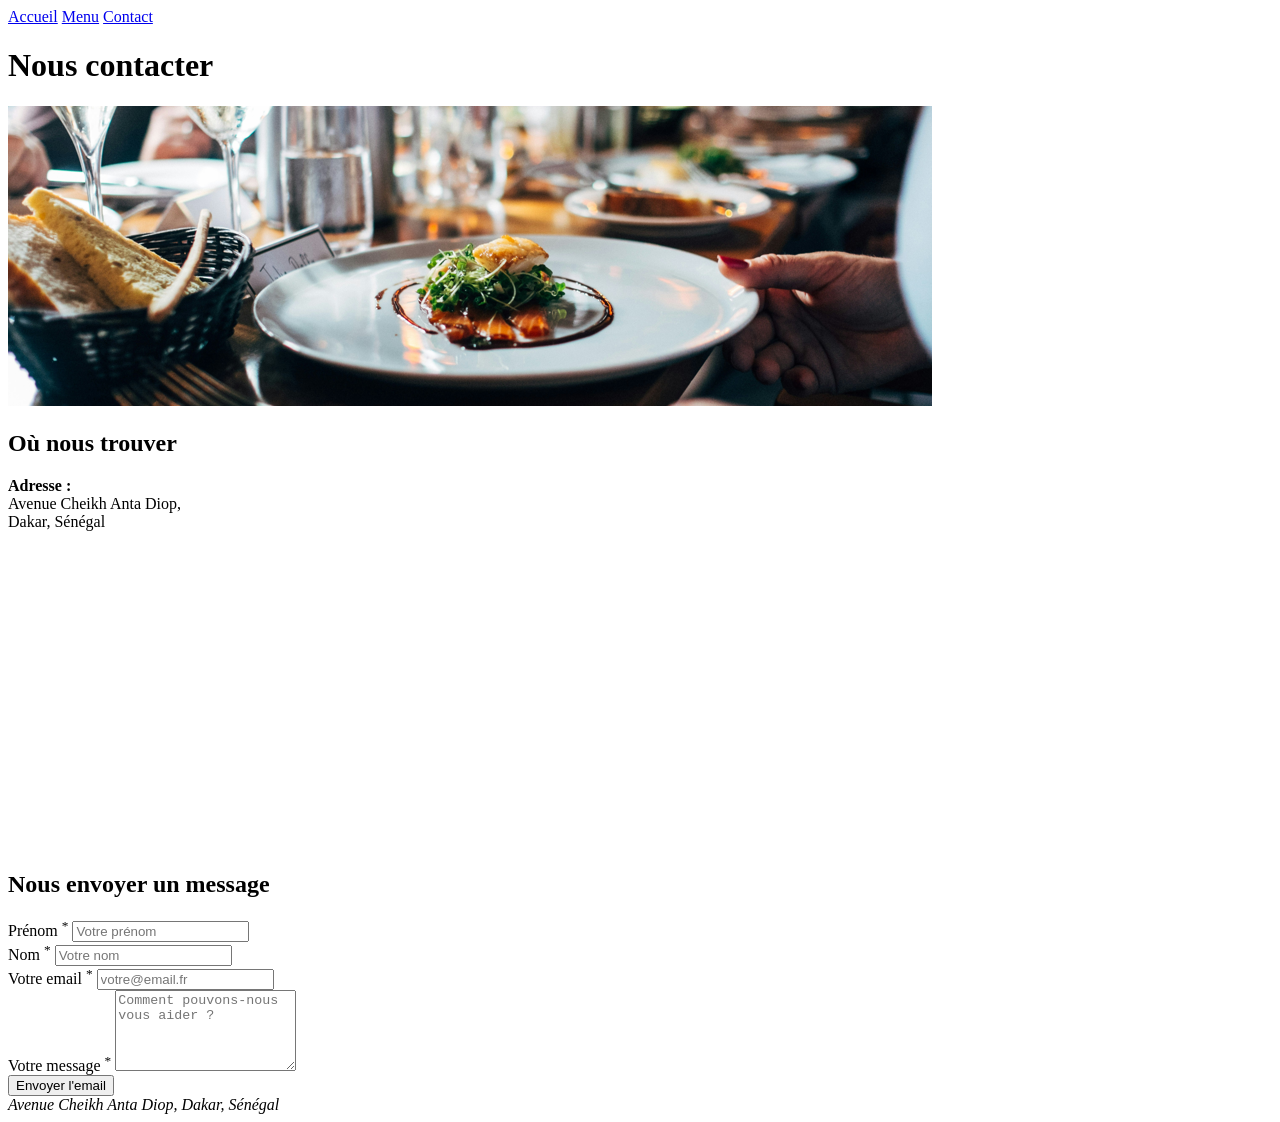
==== contact.html @ 6bee9715 "Add files via upload" ====
<!DOCTYPE html>
<html lang="fr">
<head>
    <meta charset="UTF-8">
    <meta name="viewport" content="width=device-width, initial-scale=1.0">
    <title>Teranga Food - Contact</title>
    <meta name="description" content="Contactez Teranga Food à Dakar pour vos commandes de burgers, frites et spécialités locales.">
    <link rel="stylesheet" href="style.css">
</head>
<body>
    <header>
        <nav>
            <a href="indexe.html" title="Accueil">Accueil</a>
            <a href="menu.html" title="Voir le menu">Menu</a>
            <a href="contact.html" title="Nous contacter">Contact</a>
        </nav>
        <h1>Nous contacter</h1>
        <div class="banner">
            <img src="img/image_acceuil.png" alt="Photos du restaurant Teranga Food">
        </div>
    </header>

   <section class="contact-section">
    <div class="contact-info">
        <h2>Où nous trouver</h2>
        <p>
            <strong>Adresse :</strong><br>
            Avenue Cheikh Anta Diop,<br>
            Dakar, Sénégal
        </p>
        <div class="map-container">
            <iframe src="https://www.google.com/maps/embed?pb=!1m18!1m12!1m3!1d3859.345678!2d-17.46!3d14.69!2m3!1f0!2f0!3f0!3m2!1i1024!2i768!4f13.1!3m3!1m2!1s0x0%3A0x0!2zMTTCsDQxJzI0LjAiTiAxN8KwMjcnMzYuMCJX!5e0!3m2!1sfr!2ssn!4v123456789" 
                width="100%" height="300" style="border:0;" allowfullscreen="" loading="lazy"></iframe>
        </div>
    </div>

    <div class="contact-form-container">
        <h2>Nous envoyer un message</h2>
        <form action="#" id="contactForm">
            <div class="form-group">
                <label for="Prenom">Prénom <sup>*</sup></label>
                <input type="text" id="Prenom" name="Prenom" placeholder="Votre prénom" required>
            </div>
            <div class="form-group">
                <label for="Nom">Nom <sup>*</sup></label>
                <input type="text" id="Nom" name="Nom" placeholder="Votre nom" required>
            </div>
            <div class="form-group">
                <label for="email">Votre email <sup>*</sup></label>
                <input type="email" id="email" name="email" placeholder="votre@email.fr" required>
            </div>
            <div class="form-group">
                <label for="message">Votre message <sup>*</sup></label>
                <textarea id="message" name="message" rows="5" placeholder="Comment pouvons-nous vous aider ?" required></textarea>
            </div>
            <button type="submit" class="order-btn">Envoyer l'email</button>
        </form>
    </div>
   </section>

    <footer>
        <address>Avenue Cheikh Anta Diop, Dakar, Sénégal</address>
    </footer>

    <script src="style.js"></script>
</body>
</html>
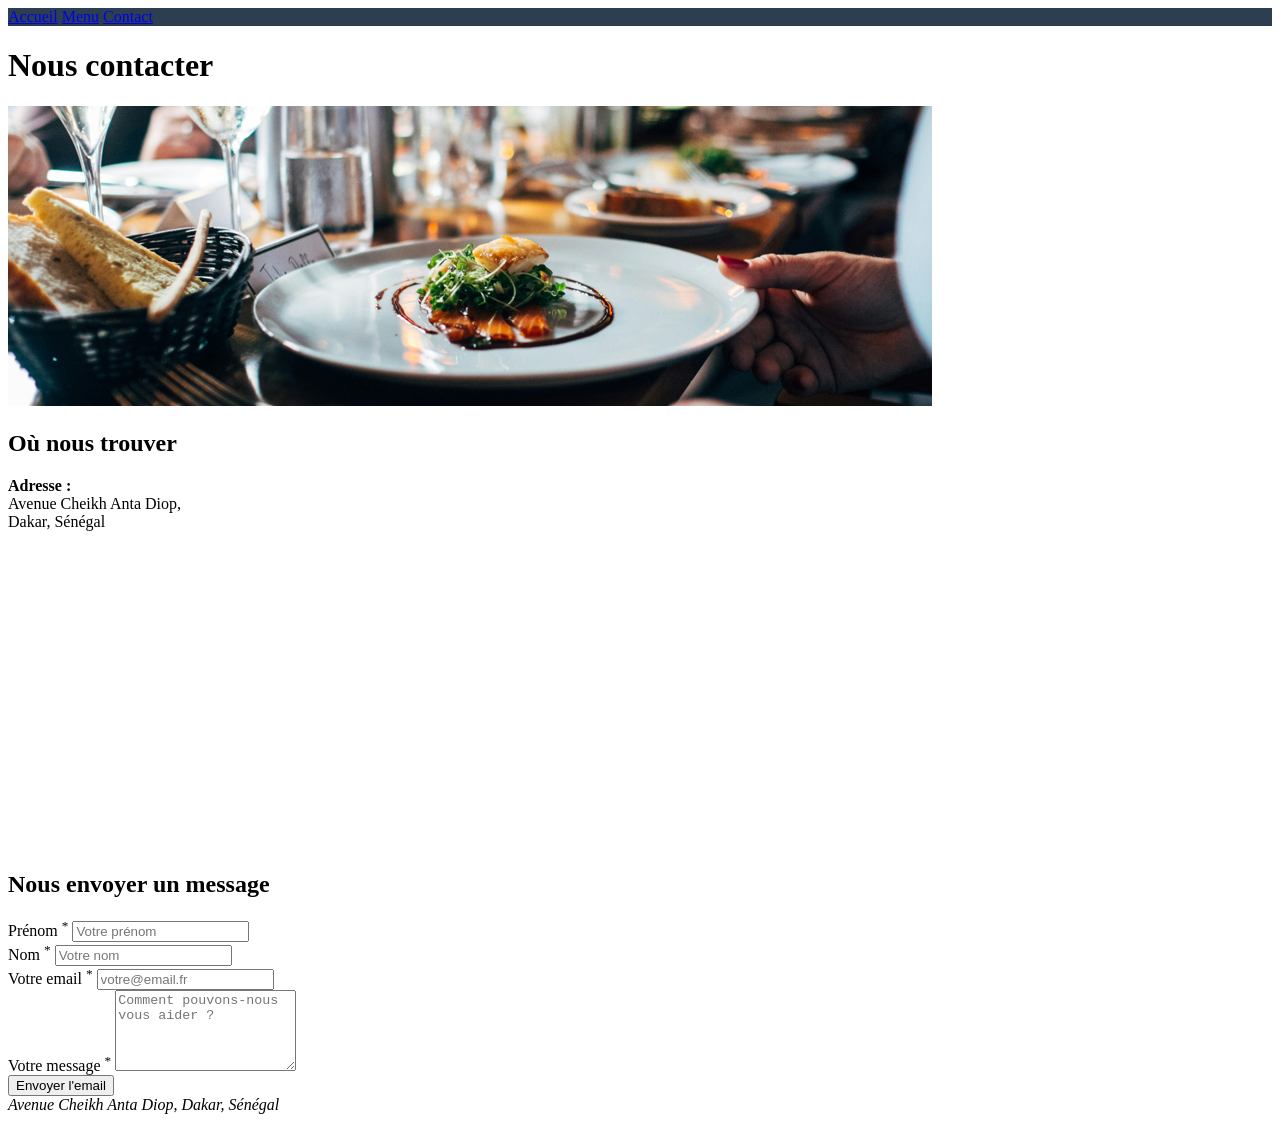
==== commit 503c348b: "Fix HTML structure and update resource paths Updated file paths and corrected HTML structure." ====
--- a/contact.html
+++ b/contact.html
@@ -5,12 +5,12 @@
     <meta name="viewport" content="width=device-width, initial-scale=1.0">
     <title>Teranga Food - Contact</title>
     <meta name="description" content="Contactez Teranga Food à Dakar pour vos commandes de burgers, frites et spécialités locales.">
-    <link rel="stylesheet" href="style.css">
+    <link rel="stylesheet" href="css/style.css">
 </head>
 <body>
     <header>
         <nav>
-            <a href="indexe.html" title="Accueil">Accueil</a>
+            <a href="index.html" title="Accueil">Accueil</a>
             <a href="menu.html" title="Voir le menu">Menu</a>
             <a href="contact.html" title="Nous contacter">Contact</a>
         </nav>
@@ -62,6 +62,6 @@
         <address>Avenue Cheikh Anta Diop, Dakar, Sénégal</address>
     </footer>
 
-    <script src="style.js"></script>
+    <script src="javaScript/style.js"></script>
 </body>
-</html>+</html>
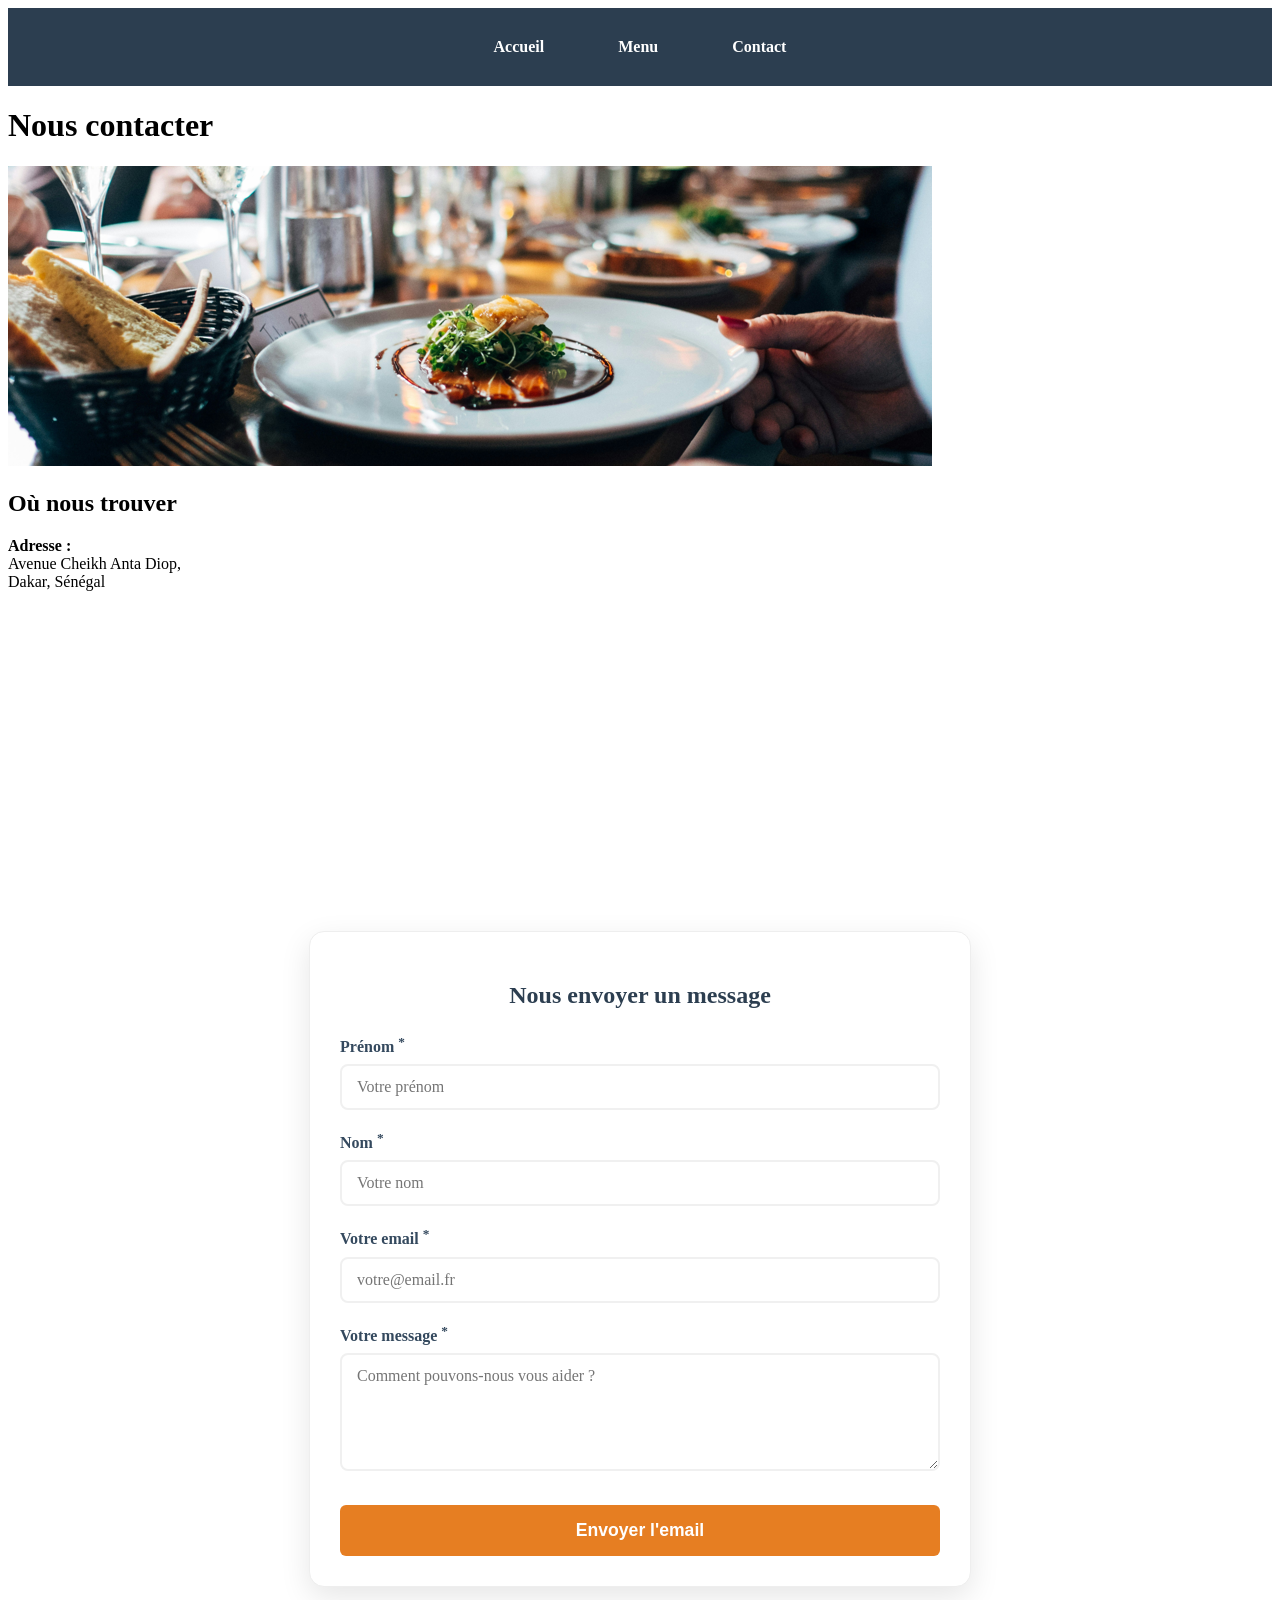
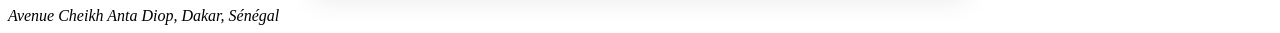
==== commit 5a870960: "Fix navigation link to services page in contact.html" ====
--- a/contact.html
+++ b/contact.html
@@ -11,7 +11,7 @@
     <header>
         <nav>
             <a href="index.html" title="Accueil">Accueil</a>
-            <a href="menu.html" title="Voir le menu">Menu</a>
+            <a href="servies.html" title="Voir le menu">Menu</a>
             <a href="contact.html" title="Nous contacter">Contact</a>
         </nav>
         <h1>Nous contacter</h1>
--- a/css/style.css
+++ b/css/style.css
@@ -0,0 +1,168 @@
+/* Configuration de la grille */
+.menu-container {
+    display: grid;
+    grid-template-columns: repeat(auto-fit, minmax(250px, 1fr));
+    gap: 30px;
+    padding: 20px;
+    max-width: 1100px;
+    margin: 0 auto;
+}
+
+/* Style individuel de chaque carte */
+.product-card {
+    background: #ffffff;
+    border-radius: 12px;
+    box-shadow: 0 4px 15px rgba(0,0,0,0.1);
+    overflow: hidden;
+    transition: transform 0.3s ease, box-shadow 0.3s ease;
+    display: flex;
+    flex-direction: column;
+    border: 1px solid #eee;
+}
+
+.product-card:hover {
+    transform: translateY(-8px); /** cette propriété déplace la carte vers le haut lors du survol */
+    box-shadow: 0 8px 25px rgba(0,0,0,0.15);/* Cette propriété ajoute une ombre plus prononcée pour donner un effet de profondeur  */
+}
+
+.product-card img {
+    width: 100%;
+    height: 180px;
+    object-fit: cover;
+}
+
+.product-info {
+    padding: 15px;
+    flex-grow: 1;
+    display: flex;
+    flex-direction: column;
+    justify-content: space-between;
+    text-align: center;
+}
+
+.product-info h3 {
+    margin: 10px 0;
+    font-size: 1.25rem;
+    color: #e67e22; /* Ton orange principal */
+}
+
+.product-info p {
+    font-size: 0.9rem;
+    color: #555;
+    margin-bottom: 15px;
+    height: 45px; /* Garde une hauteur uniforme pour les descriptions */
+    overflow: hidden;
+}
+
+.price {
+    font-size: 1.1rem;
+    font-weight: bold;
+    color: #2c3e50;
+    margin-bottom: 15px;
+    display: block;
+}
+
+.order-btn {
+    background-color: #e67e22;
+    color: white;
+    border: none;
+    padding: 10px;
+    border-radius: 6px;
+    cursor: pointer;
+    font-weight: bold;
+    transition: background 0.3s;
+}
+
+.order-btn:hover {
+    background-color: #d35400;
+}
+
+.section-title {
+    text-align: center;
+    margin: 40px 0 20px;
+    color: #2c3e50;
+}
+/* Style de la barre de navigation */
+nav {
+    background-color: #2c3e50; /* Ton bleu sombre */
+    padding: 20px;
+    text-align: center;
+}
+
+/* Style des liens dans la navigation */
+nav a {
+    color: white;
+    text-decoration: none; /* Enlève le soulignement */
+    font-weight: bold;
+    
+    margin: 0 20px; /* Ajoute 20px d'espace à gauche et à droite de chaque lien */
+    padding: 10px 15px; /* Ajoute un peu d'espace cliquable autour du texte */
+    
+    display: inline-block; /* Permet aux marges et paddings de mieux s'appliquer */
+    transition: all 0.3s ease;
+    border-radius: 5px;
+}
+
+/* Effet au survol pour faire plus pro */
+nav a:hover {
+    color: #f1c40f; /* Le jaune Teranga au survol */
+    background-color: rgba(255, 255, 255, 0.1); /* Léger fond brillant */
+}
+/* Style du conteneur du formulaire de contact */
+.contact-form-container {
+    background-color: #ffffff;
+    padding: 30px;
+    border-radius: 15px;
+    box-shadow: 0 10px 30px rgba(0, 0, 0, 0.1);
+    border: 1px solid #eee;
+    max-width: 600px;
+    margin: 20px auto;
+}
+
+.contact-form-container h2 {
+    color: #2c3e50;
+    margin-bottom: 25px;
+    text-align: center;
+    border-left: none; /* On retire la bordure pour le titre du formulaire */
+}
+/* Style des groupes de champs (label + input) */
+.form-group {
+    margin-bottom: 20px;
+}
+
+.form-group label {
+    display: block;
+    margin-bottom: 8px;
+    font-weight: 600;
+    color: #34495e;
+}
+
+/* Style des inputs et du textarea */
+.form-group input, 
+.form-group textarea {
+    width: 100%;
+    padding: 12px 15px;
+    border: 2px solid #f0f0f0;
+    border-radius: 8px;
+    font-family: inherit;
+    font-size: 1rem;
+    transition: all 0.3s ease;
+    box-sizing: border-box; /* Assure que le padding ne dépasse pas la largeur */
+}
+
+/* Effet quand on clique dans un champ (Focus) */
+.form-group input:focus, 
+.form-group textarea:focus {
+    outline: none;
+    border-color: #e67e22; /* Ton orange principal */
+    background-color: #fffaf5;
+}
+
+/* Style spécifique pour le bouton dans le formulaire de contact */
+.contact-form-container .order-btn {
+    width: 100%;
+    padding: 15px;
+    font-size: 1.1rem;
+    margin-top: 10px;
+    cursor: pointer;
+}
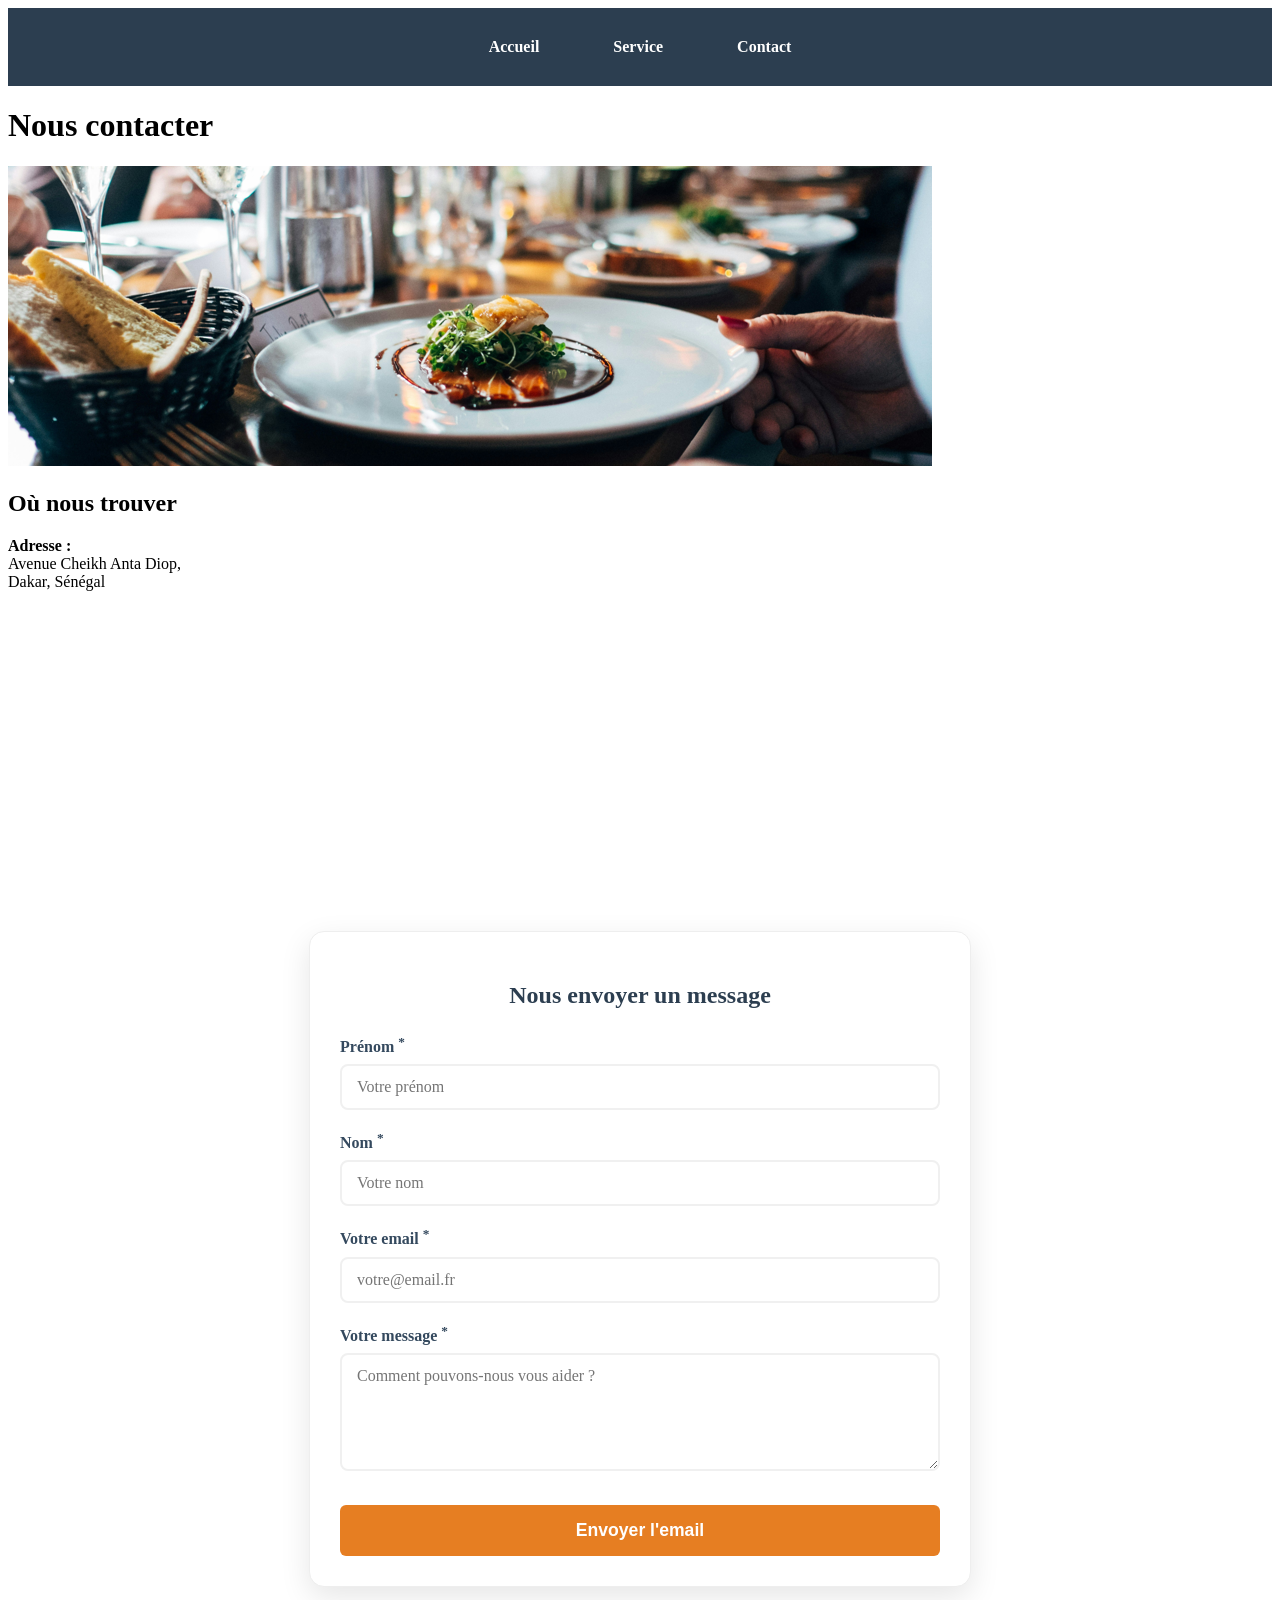
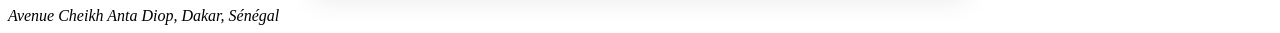
==== commit 721abf0a: "Fix HTML formatting issues in contact.html" ====
--- a/contact.html
+++ b/contact.html
@@ -11,7 +11,7 @@
     <header>
         <nav>
             <a href="index.html" title="Accueil">Accueil</a>
-            <a href="servies.html" title="Voir le menu">Menu</a>
+            <a href="services.html" title="Voir le menu">Service</a>
             <a href="contact.html" title="Nous contacter">Contact</a>
         </nav>
         <h1>Nous contacter</h1>
@@ -62,6 +62,6 @@
         <address>Avenue Cheikh Anta Diop, Dakar, Sénégal</address>
     </footer>
 
-    <script src="javaScript/style.js"></script>
+    <script src="javaScript/script.js"></script>
 </body>
 </html>
